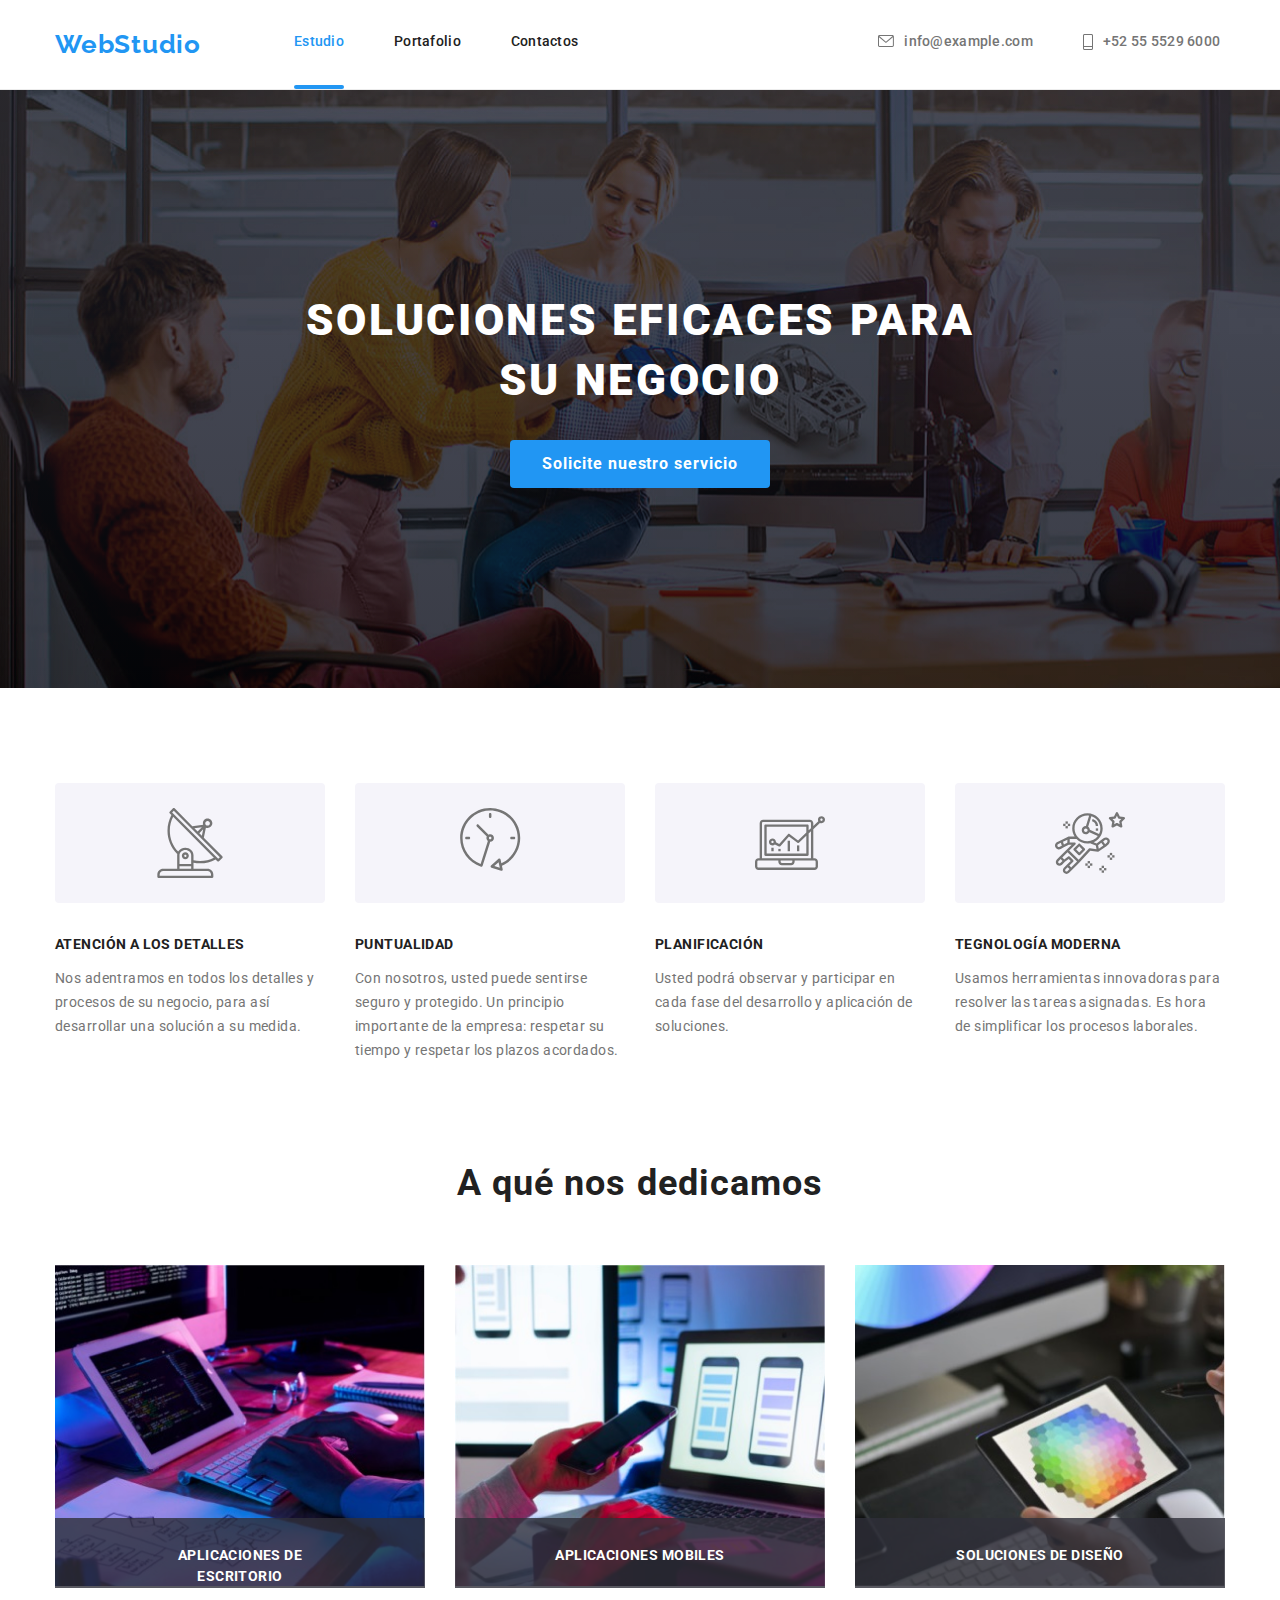
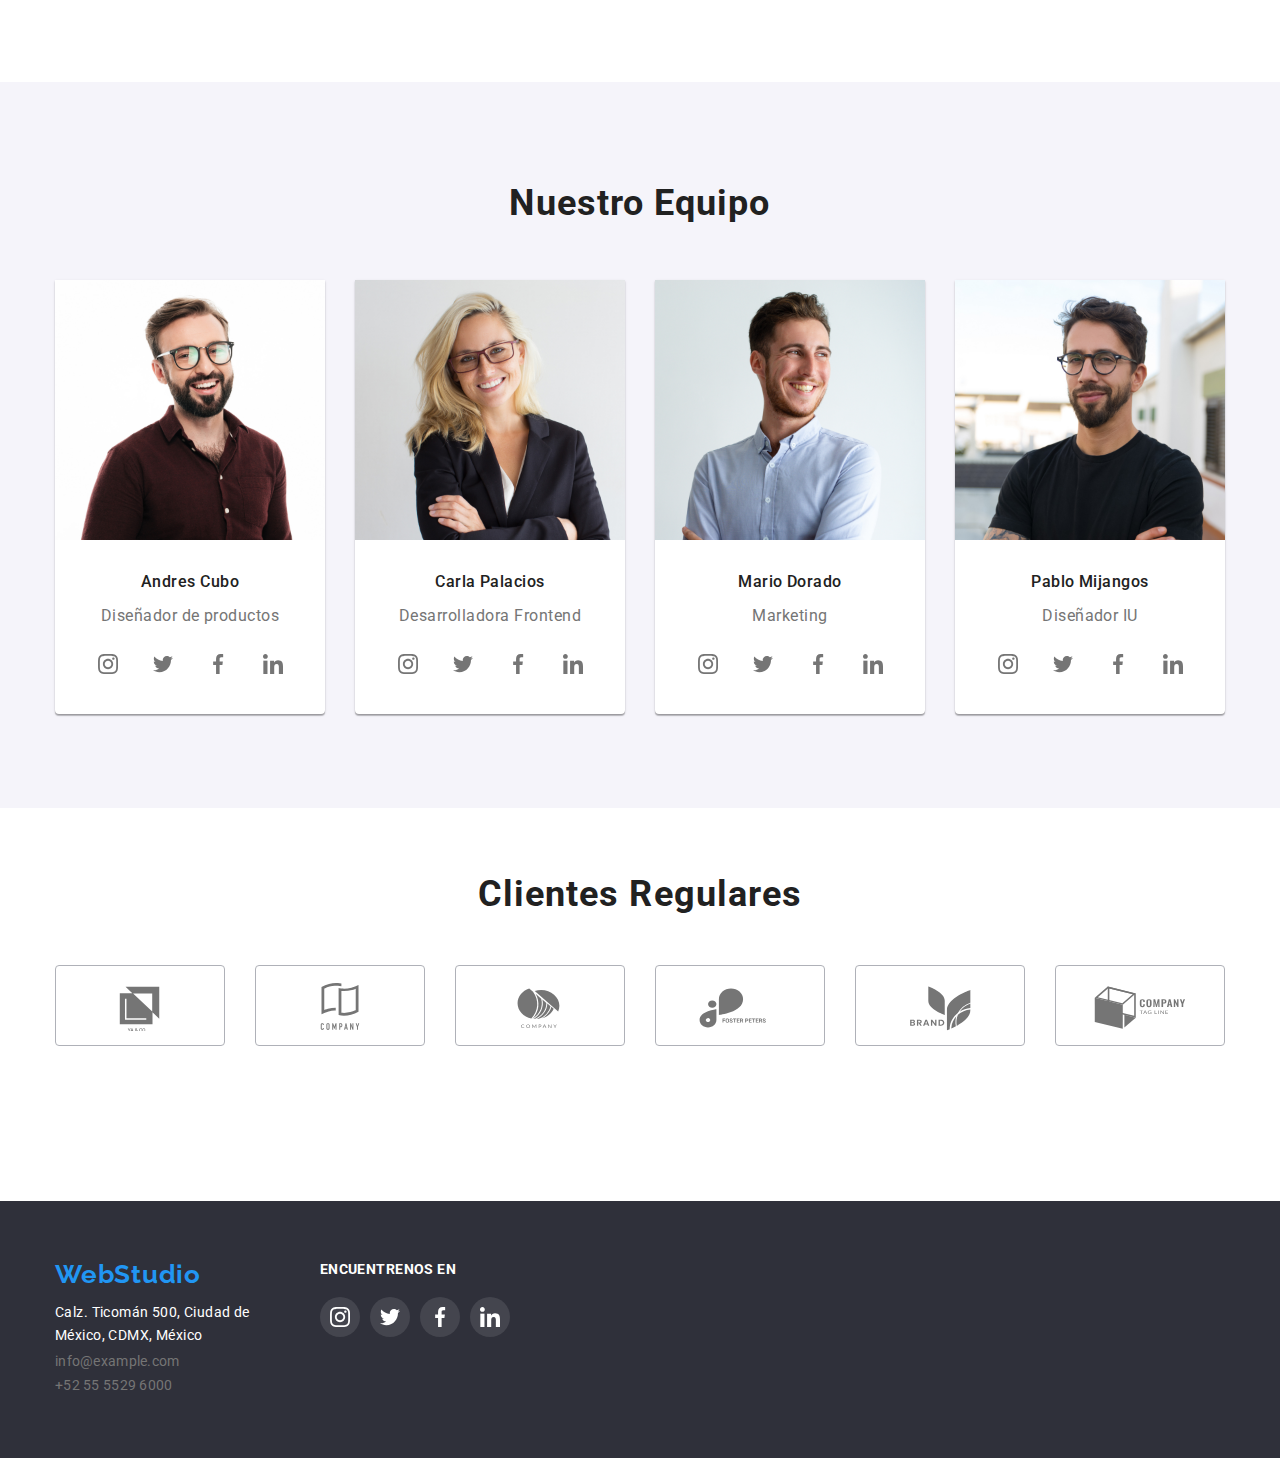
==== index.html @ b6c609a0 "Agregar Archivos del repositorio anterior" ====
<!DOCTYPE html>
<html lang="en">
  <head>
    <meta charset="UTF-8" />
    <meta http-equiv="X-UA-Compatible" content="IE=edge" />
    <meta name="viewport" content="width=device-width, initial-scale=1.0" />
    <title>Tarea de Casa</title>
    <link
      rel="stylesheet"
      href="https://cdnjs.cloudflare.com/ajax/libs/modern-normalize/1.0.0/modern-normalize.min.css"
    />
    <link rel="stylesheet" href="./css/styles.css" />
    <link rel="preconnect" href="https://fonts.googleapis.com" />
    <link rel="preconnect" href="https://fonts.gstatic.com" crossorigin />
    <link
      href="https://fonts.googleapis.com/css2?family=Raleway:wght@700&family=Roboto:wght@400;500;700;900&display=swap"
      rel="stylesheet"
    />
  </head>
  <body>
    <header class="container-header">
      <div class="container flex">
        <nav class="container-nav">
          <a class="header-webstudio" href="webStudio">WebStudio</a>
          <ul class="set-header">
            <li class="item-header">
              <a class="header-text estudio" href="./index.html"> Estudio</a>
            </li>
            <li class="item-header">
              <a class="header-text" href="./portafolio.html"> Portafolio</a>
            </li>
            <li class="item-header">
              <a class="header-text" href="Contactos"> Contactos</a>
            </li>
          </ul>
        </nav>
        <ul class="set-link-header">
          <li class="item-header">
            <svg class="icons-header">
              <use href="./images/symbol-defs.svg#icon-sobre"></use>
            </svg>
            <a class="a-header-text sobre" href="info@example.com">
              info@example.com
            </a>
          </li>
          <li class="item-header">
            <svg class="icons-header telefonio">
              <use href="./images/symbol-defs.svg#icon-telefonio"></use>
            </svg>
            <a class="a-header-text" href="+525555296000"> +52 55 5529 6000 </a>
          </li>
        </ul>
      </div>
    </header>
    <main>
      <section class="container-heroes">
        <div class="container">
          <h1 class="heroes-title">
            SOLUCIONES EFICACES PARA <br />
            SU NEGOCIO
          </h1>
          <button id="btn-open-modal" class="heroes-button" type="button">
            Solicite nuestro servicio
          </button>
          <dialog id="modal">
            <button id="btn-close-modal">
              <svg class="vector-btn-close-modal">
                <use href="./images/symbol-defs.svg#icon-vector"></use>
              </svg>
            </button>
          </dialog>
        </div>
      </section>
      <!--Grupo 1-->
      <section class="container-indicators">
        <div class="container">
          <ul class="card-set-indicators">
            <li class="item-indicators">
              <div class="box-indicators">
                <svg class="icons-indicators">
                  <use href="./images/symbol-defs.svg#icon-antena-1"></use>
                </svg>
              </div>
              <h3 class="indicators-title">ATENCIÓN A LOS DETALLES</h3>
              <p class="indicators-text">
                Nos adentramos en todos los detalles y<br />procesos de su
                negocio, para así <br />desarrollar una solución a su medida.
              </p>
            </li>
            <li class="item-indicators">
              <div class="box-indicators">
                <svg class="icons-indicators">
                  <use href="./images/symbol-defs.svg#icon-reloj-1"></use>
                </svg>
              </div>
              <h3 class="indicators-title">PUNTUALIDAD</h3>
              <p class="indicators-text">
                Con nosotros, usted puede sentirse <br />seguro y protegido. Un
                principio <br />importante de la empresa: respetar su
                <br />tiempo y respetar los plazos acordados.
              </p>
            </li>
            <li class="item-indicators">
              <div class="box-indicators">
                <svg class="icons-indicators">
                  <use href="./images/symbol-defs.svg#icon-diagrama-1"></use>
                </svg>
              </div>
              <h3 class="indicators-title">PLANIFICACIÓN</h3>
              <p class="indicators-text">
                Usted podrá observar y participar en <br />cada fase del
                desarrollo y aplicación de <br />soluciones.
              </p>
            </li>
            <li class="item-indicators">
              <div class="box-indicators">
                <svg class="icons-indicators">
                  <use href="./images/symbol-defs.svg#icon-astronauta-1"></use>
                </svg>
              </div>
              <h3 class="indicators-title">TEGNOLOGÍA MODERNA</h3>
              <p class="indicators-text">
                Usamos herramientas innovadoras para <br />resolver las tareas
                asignadas. Es hora <br />de simplificar los procesos laborales.
              </p>
            </li>
          </ul>
        </div>
      </section>
      <!--Grupo 3-->
      <section class="container-dedicate">
        <div class="container">
          <h2 class="dedicate-our-title">A qué nos dedicamos</h2>
          <ul class="set-images-dedicate">
            <!--imagen 1-->
            <li class="background">
              <img
                class="images-our-team"
                src="./images/computablet1.jpg"
                alt="Primer Miembro del Equipo"
                width="370px"
                height="294px"
              />
              <div class="box-dedicate-bottom">
                <p class="text-dedicate">APLICACIONES DE ESCRITORIO</p>
              </div>
            </li>
            <!--imagen 3-->
            <li class="background">
              <img
                class="images-our-team"
                src="./images/compucelular2.jpg"
                alt="Primer Miembro del Equipo"
                width="370px"
                height="294px"
              />
              <div class="box-dedicate-bottom">
                <p class="text-dedicate">APLICACIONES MOBILES</p>
              </div>
            </li>
            <!--imagen 4-->
            <li class="background">
              <img
                class="images-our-team"
                src="./images/tabletpaletacolores.jpg"
                alt="Primer Miembro del Equipo"
                width="370px"
                height="294px"
              />
              <div class="box-dedicate-bottom">
                <p class="text-dedicate">SOLUCIONES DE DISEÑO</p>
              </div>
            </li>
          </ul>
        </div>
      </section>
      <!--Grupo 2-->
      <section class="our-team">
        <div class="container">
          <h2 class="title-our-team">Nuestro Equipo</h2>
          <!--Tarjetas del equipo-->
          <ul class="set-images-team">
            <!--Tarjeta 1-->
            <li class="item-our-team">
              <img
                class="images-our-team"
                src="./images/andrescubos.jpg"
                alt="Primer Miembro del Equipo"
                width="270"
                height="260"
              />
              <h3 class="name-employee">Andres Cubo</h3>
              <p class="function-employee">Diseñador de productos</p>
              <div class="icons-our-team">
                <div class="hover-conjunt-team">
                  <a class="circle-our-team-icons">
                    <svg class="social-media">
                      <use href="./images/symbol-defs.svg#icon-instagram"></use>
                    </svg>
                  </a>
                </div>
                <div class="hover-conjunt-team">
                  <a class="circle-our-team-icons">
                    <svg class="social-media">
                      <use href="./images/symbol-defs.svg#icon-twitter"></use>
                    </svg>
                  </a>
                </div>
                <div class="hover-conjunt-team">
                  <a class="circle-our-team-icons">
                    <svg class="social-media">
                      <use href="./images/symbol-defs.svg#icon-facebook"></use>
                    </svg>
                  </a>
                </div>
                <div class="hover-conjunt-team">
                  <a class="circle-our-team-icons">
                    <svg class="social-media">
                      <use href="./images/symbol-defs.svg#icon-linkedin"></use>
                    </svg>
                  </a>
                </div>
              </div>
            </li>
            <!--Tarjeta 2-->
            <li class="item-our-team">
              <img
                class="images-our-team"
                src="./images/carlapalacios.jpg"
                alt="Segundo Miembro del Equipo"
                width="270"
                height="260"
              />
              <h3 class="name-employee">Carla Palacios</h3>
              <p class="function-employee">Desarrolladora Frontend</p>
              <div class="icons-our-team">
                <div class="hover-conjunt-team">
                  <a class="circle-our-team-icons">
                    <svg class="social-media">
                      <use href="./images/symbol-defs.svg#icon-instagram"></use>
                    </svg>
                  </a>
                </div>
                <div class="hover-conjunt-team">
                  <a class="circle-our-team-icons">
                    <svg class="social-media">
                      <use href="./images/symbol-defs.svg#icon-twitter"></use>
                    </svg>
                  </a>
                </div>
                <div class="hover-conjunt-team">
                  <a class="circle-our-team-icons">
                    <svg class="social-media">
                      <use href="./images/symbol-defs.svg#icon-facebook"></use>
                    </svg>
                  </a>
                </div>
                <div class="hover-conjunt-team">
                  <a class="circle-our-team-icons">
                    <svg class="social-media">
                      <use href="./images/symbol-defs.svg#icon-linkedin"></use>
                    </svg>
                  </a>
                </div>
              </div>
            </li>
            <!--Tarjeta 3-->
            <li class="item-our-team">
              <img
                class="images-our-team"
                src="./images/mariodorado.jpg"
                alt="Tercer Miembro del Equipo"
                width="270"
                height="260"
              />
              <h3 class="name-employee">Mario Dorado</h3>
              <p class="function-employee">Marketing</p>
              <div class="icons-our-team">
                <div class="hover-conjunt-team">
                  <a class="circle-our-team-icons">
                    <svg class="social-media">
                      <use href="./images/symbol-defs.svg#icon-instagram"></use>
                    </svg>
                  </a>
                </div>
                <div class="hover-conjunt-team">
                  <a class="circle-our-team-icons">
                    <svg class="social-media">
                      <use href="./images/symbol-defs.svg#icon-twitter"></use>
                    </svg>
                  </a>
                </div>
                <div class="hover-conjunt-team">
                  <a class="circle-our-team-icons">
                    <svg class="social-media">
                      <use href="./images/symbol-defs.svg#icon-facebook"></use>
                    </svg>
                  </a>
                </div>
                <div class="hover-conjunt-team">
                  <a class="circle-our-team-icons">
                    <svg class="social-media">
                      <use href="./images/symbol-defs.svg#icon-linkedin"></use>
                    </svg>
                  </a>
                </div>
              </div>
            </li>
            <!--Tarjeta 4-->
            <li class="item-our-team">
              <img
                class="images-our-team"
                src="./images/pablomijangos.jpg"
                alt="cuarto Miembro del Equipo"
                width="270"
                height="260"
              />
              <h3 class="name-employee">Pablo Mijangos</h3>
              <p class="function-employee">Diseñador IU</p>
              <div class="icons-our-team">
                <div class="hover-conjunt-team">
                  <a class="circle-our-team-icons">
                    <svg class="social-media">
                      <use href="./images/symbol-defs.svg#icon-instagram"></use>
                    </svg>
                  </a>
                </div>
                <div class="hover-conjunt-team">
                  <a class="circle-our-team-icons">
                    <svg class="social-media">
                      <use href="./images/symbol-defs.svg#icon-twitter"></use>
                    </svg>
                  </a>
                </div>
                <div class="hover-conjunt-team">
                  <a class="circle-our-team-icons">
                    <svg class="social-media">
                      <use href="./images/symbol-defs.svg#icon-facebook"></use>
                    </svg>
                  </a>
                </div>
                <div class="hover-conjunt-team">
                  <a class="circle-our-team-icons">
                    <svg class="social-media">
                      <use href="./images/symbol-defs.svg#icon-linkedin"></use>
                    </svg>
                  </a>
                </div>
              </div>
            </li>
          </ul>
        </div>
      </section>
      <section class="container-regular-customers">
        <div class="container">
          <h2 class="title-regular-customers">Clientes Regulares</h2>
          <ul class="set-regular-customer">
            <li>
              <a class="box-regular-customer">
                <svg class="logos-regular-customer">
                  <use href="./images/symbol-defs.svg#icon-logo-1"></use>
                </svg>
              </a>
            </li>
            <li>
              <a class="box-regular-customer">
                <svg class="logos-regular-customer">
                  <use href="./images/symbol-defs.svg#icon-logo-2"></use>
                </svg>
              </a>
            </li>
            <li>
              <a class="box-regular-customer">
                <svg class="logos-regular-customer">
                  <use href="./images/symbol-defs.svg#icon-logo-3"></use>
                </svg>
              </a>
            </li>
            <li>
              <a class="box-regular-customer">
                <svg class="logos-regular-customer">
                  <use href="./images/symbol-defs.svg#icon-logo-4"></use>
                </svg>
              </a>
            </li>
            <li>
              <a class="box-regular-customer">
                <svg class="logos-regular-customer">
                  <use
                    class="icons"
                    href="./images/symbol-defs.svg#icon-logo-5"
                  ></use>
                </svg>
              </a>
            </li>
            <li>
              <a class="box-regular-customer">
                <svg class="logos-regular-customer">
                  <use
                    class="icons"
                    href="./images/symbol-defs.svg#icon-logo-6"
                  ></use>
                </svg>
              </a>
            </li>
          </ul>
        </div>
      </section>
    </main>
    <!--Base-->
    <footer class="container-footer">
      <div class="container flex">
        <div class="block">
          <a class="header-webstudio-footer" href="webStudio">WebStudio</a>
          <address class="address-footer">
            <p class="p-footer">
              Calz. Ticomán 500, Ciudad de <br />México, CDMX, México
            </p>
            <ul class="set-addrees-footer">
              <li class="item-a-footer">
                <a class="a-footer" href="info@example.com">
                  info@example.com</a
                >
              </li>
              <li class="item-a-footer">
                <a class="a-footer" href="+525555296000"> +52 55 5529 6000 </a>
              </li>
            </ul>
          </address>
        </div>
        <div class="container-footer-icons">
          <p class="title-meet">ENCUENTRENOS EN</p>
          <ul class="set-footer-icons">
            <li>
              <div class="circle-footer-icons">
                <svg class="social-media-footer">
                  <use href="./images/symbol-defs.svg#icon-instagram"></use>
                </svg>
              </div>
            </li>
            <li>
              <div class="circle-footer-icons">
                <svg class="social-media-footer">
                  <use href="./images/symbol-defs.svg#icon-twitter"></use>
                </svg>
              </div>
            </li>
            <li>
              <div class="circle-footer-icons">
                <svg class="social-media-footer">
                  <use href="./images/symbol-defs.svg#icon-facebook"></use>
                </svg>
              </div>
            </li>
            <li>
              <div class="circle-footer-icons">
                <svg class="social-media-footer">
                  <use href="./images/symbol-defs.svg#icon-linkedin"></use>
                </svg>
              </div>
            </li>
          </ul>
        </div>
      </div>
    </footer>
    <script src="./js/modal.js"></script>
  </body>
</html>
---- css/styles.css ----
html {
  box-sizing: border-box;
}

:root {
  --color-text: #212121;
  --background-color-heroes: #2f303a;
  --border-buttom-header-color: #ececec;
  --background-color-header: #ffffff;
  --background-color-team: #f5f4fa;
  --color-pseudoclase: #2196f3;
  --color-link: #757575;
  --item-products-border: #eeeeee;
  --background-color-icons-footer: rgba(255, 255, 255, 0.1);
  --color-icons: rgba(117, 117, 117, 1);
  --background-color-heroes-degrade: rgba(47, 48, 58, 0.4);
  --background-color-box-products-hover: gba(33, 150, 243, 0.9);
}

*,
*::after,
*::before {
  box-sizing: inherit;
}
/* Estilos para poner a cero la sangría superior de los elementos */
h1,
h2,
h3,
h4,
h5,
h6,
p {
  margin-top: 0;
  margin-bottom: 0;
}
/* Clase para restablecer las propiedades básicas de las listas (ul) */
ul {
  list-style: none;
  padding-left: 0;
  text-decoration: none;
  margin: 0;
}
/* Clase para restablecer las propiedades básicas de los enlaces */
a {
  text-decoration: none;
  color: inherit;
}
/* Propiedades para la correcta visualización de las imágenes */
img {
  display: block;
  max-width: 100%;
  height: auto;
}
/* Propiedad para anular la cursiva en address */

address {
  font-style: normal;
}

body {
  font-size: 14px;
  font-family: 'Roboto', sans-serif;
  letter-spacing: 0.03em;
  color: var(--color-text);
}

/* header */

.container {
  width: 1200px;
  padding-left: 15px;
  padding-right: 15px;
  margin-left: auto;
  margin-right: auto;
}

.flex {
  display: flex;
}

.container-header {
  display: flex;
  background-color: var(--background-color-header);
  border-bottom: 1px solid var(--border-buttom-header-color);
}

.container-nav {
  display: flex;
}

.header-webstudio {
  color: var(--color-pseudoclase);
  font-family: 'Raleway', sans-serif;
  font-size: 26px;
  font-weight: 700;
  line-height: 1.1em;
  letter-spacing: 0.03em;
  text-align: right;
  text-decoration: none;
  padding: 30px 0px;
  margin-right: 93px;
}

.set-header {
  display: flex;
  padding: 30px 0px;
  margin-right: 300px;
}

.header-text {
  font-size: 14px;
  font-weight: 500;
  line-height: 1.7em;
  letter-spacing: 0.02em;
  text-decoration: none;
}

.header-text:hover,
.header-text:focus {
  color: var(--color-pseudoclase);
}

.set-link-header {
  display: flex;
  padding: 30px 0px;
}

.item-header {
  display: flex;
}

.item-header:not(:last-child) {
  margin-right: 50px;
}

.estudio {
  color: var(--color-pseudoclase);
  position: relative;
}

.estudio::after {
  content: '';
  position: absolute;
  left: 0px;
  top: calc(100% + 26px);
  width: 100%;
  height: 4px;
  background: #2196f3;
  border-radius: 2px;
}

.portafolio {
  color: var(--color-pseudoclase);
  position: relative;
}

.portafolio::after {
  content: '';
  position: absolute;
  left: 0px;
  top: calc(100% + 26px);
  width: 100%;
  height: 4px;
  background: #2196f3;
  border-radius: 2px;
}

.a-header-text {
  color: var(--color-link);
  font-weight: 500;
  font-size: 14px;
  line-height: 1.7em;
  letter-spacing: 0.02em;
  text-decoration: none;
  text-align: right;
}

.icons-header {
  height: 12px;
  width: 16px;
  fill: var(--color-icons);
  cursor: pointer;
  margin-right: 10px;
  margin-top: 5px;
}

.telefonio {
  height: 16px;
  width: 10px;
  margin-top: 4px;
}

.item-header:hover .a-header-text {
  color: var(--color-pseudoclase);
}

.item-header:hover .icons-header {
  fill: var(--color-pseudoclase);
}

/* Main Section Heroes */
.container-heroes {
  background-image: linear-gradient(rgba(35, 39, 50, 0.6), rgba(5, 7, 12, 0.6)),
    url(../images/Imagen.jpg);
  padding-top: 200px;
  padding-bottom: 200px;
}

#modal {
  position: relative;
  width: 528px;
  height: 581px;
  background-color: #ffffff;
  border: none;
  border-radius: 4px;
}

.vector-btn-close-modal {
  padding: 9px;
  width: 35px;
  height: 35px;
  border-radius: 50%;
  border: 1px solid rgba(0, 0, 0, 0.1);
}

#btn-close-modal {
  background-color: #ffffff;
  position: absolute;
  right: 8px;
  top: 8px;
  border: none;
  cursor: pointer;
}

.heroes-title {
  color: white;

  font-style: normal;
  font-weight: 900;
  font-size: 44px;
  line-height: 60px;

  text-align: center;
  letter-spacing: 0.06em;
  text-transform: uppercase;
}

.heroes-button {
  margin: auto;
  gap: 10px;
  padding: 10px 32px;
  font-style: normal;
  font-weight: 700;
  font-size: 16px;
  line-height: 1.8;
  display: flex;
  letter-spacing: 0.06em;
  cursor: pointer;
  border: none;
  border-radius: 4px;
  margin-top: 30px;
  background-color: var(--color-pseudoclase);
  color: var(--background-color-header);
}

/* Main Section indicators */

.container-indicators {
  padding-top: 95px;
  padding-bottom: 94px;
}

.item-indicadors {
  flex-basis: calc((100%-90px) / 4);
}

.box-indicators {
  width: 270px;
  height: 120px;
  background: #f5f4fa;
  border-radius: 4px;
  margin-bottom: 30px;
  display: inline-flex;
}

.icons-indicators {
  padding: 25px 100px;
  fill: var(--color-icons);
  cursor: pointer;
}

.icons-indicators:hover {
  fill: #2196f3;
}

.card-set-indicators {
  display: flex;
  gap: 30px;
}

.indicators-title {
  color: var(--color-text);
  font-size: 14px;
  font-weight: 700;
  line-height: 1.7;
  letter-spacing: 0.03em;
  text-align: left;
  margin-bottom: 10px;
}

.indicators-text {
  color: var(--color-link);
  font-size: 14px;
  font-weight: 400;
  line-height: 1.7;
  letter-spacing: 0.03em;
  text-align: left;
}

/* Main Section dedicate */

.container-dedicate {
  margin: auto;
  mix-blend-mode: normal;
}

.dedicate-our-title {
  font-size: 36px;
  font-weight: 700;
  line-height: 1.5;
  letter-spacing: 0.03em;
  text-align: center;
  margin-bottom: 55.05px;
}

.set-images-dedicate {
  display: flex;
  margin: auto;
  justify-content: center;
  gap: 30px;
}

.background {
  width: 373px;
  height: 323px;
  position: relative;
}

.box-dedicate-bottom {
  width: 370px;
  height: 70px;
  background: rgba(47, 48, 58, 0.8);
  position: absolute;
  bottom: 0;
}

.text-dedicate {
  font-weight: 700;
  font-size: 14px;
  line-height: 1.5;
  text-align: center;
  letter-spacing: 0.03em;
  text-transform: uppercase;
  color: var(--background-color-header);
  padding: 27px 79px;
}

/* Main Section team */

.our-team {
  margin-top: 94px;
  background-color: var(--background-color-team);
}

.title-our-team {
  font-size: 36px;
  font-weight: 700;
  line-height: 1.5;
  letter-spacing: 0.03em;
  text-align: center;
  margin: auto;
  padding-top: 94px;
}

.set-images-team {
  display: flex;
  margin-top: 50px;
  padding-bottom: 94px;
  gap: 30px;
}

.item-our-team {
  box-shadow: 0px 1px 3px rgba(0, 0, 0, 0.12), 0px 1px 1px rgba(0, 0, 0, 0.14),
    0px 2px 1px rgba(0, 0, 0, 0.2);
  border-radius: 0px 0px 4px 4px;
  background-color: white;
}

.name-employee {
  color: var(--color-text);
  font-size: 16px;
  font-weight: 500;
  line-height: 1.5;
  letter-spacing: 0.03em;
  text-align: center;
  padding-top: 30px;
}

.function-employee {
  color: var(--color-link);
  font-size: 16px;
  font-weight: 400;
  line-height: 1.5;
  letter-spacing: 0.03em;
  text-align: center;
  margin-top: 10px;
}

.icons-our-team {
  display: flex;
  padding-top: 16px;
  padding-bottom: 30px;
  align-items: center;
  justify-content: center;
  gap: 15px;
}

.hover-conjunt-team:hover .circle-our-team-icons {
  background-color: var(--color-pseudoclase);
}
.hover-conjunt-team:hover .social-media {
  fill: var(--background-color-header);
}

.circle-our-team-icons {
  height: 40px;
  width: 40px;
  border-radius: 50%;
  display: flex;
  align-items: center;
  justify-content: center;
  cursor: pointer;
}

.circle-our-team-icons:hover {
  background-color: var(--color-pseudoclase);
}

.social-media {
  height: 20px;
  width: 20px;
  fill: var(--color-icons);
  cursor: pointer;
}

.social-media:hover {
  fill: var(--background-color-header);
}

.container-regular-customers {
  padding-bottom: 151px;
}

.title-regular-customers {
  font-size: 36px;
  font-weight: 700;
  line-height: 1.5;
  letter-spacing: 0.03em;
  text-align: center;
  padding-top: 59px;
  margin-bottom: 44px;
}

.set-regular-customer {
  gap: 30px;
  display: flex;
}

.logos-regular-customer {
  box-sizing: border-box;
  border: 1px solid #afb1b8;
  border-radius: 4px;
  width: 170px;
  height: 81px;
  padding: 14px 32px;
  fill: var(--color-icons);
  cursor: pointer;
}

.box-regular-customer:hover .logos-regular-customer {
  fill: var(--color-pseudoclase);
  border-color: var(--color-pseudoclase);
}

/* page Briefcase*/

/* Desde este punto se maneja la pagina de portafolio */

/* main section FilterBriefcase */

.container-briefcase {
  background-color: white;
  margin: auto;
}

.set-filter-briefcase {
  display: flex;
  padding-top: 106px;
  align-items: center;
  justify-content: center;
}

.item-filter-briefcase {
  margin-right: 8px;
}

.filter-briefcase {
  border-radius: 4px;
  font-size: 16px;
  font-weight: 500;
  line-height: 1.5;
  letter-spacing: 0.03em;
  text-align: center;
  border: none;
  cursor: pointer;
  padding: 6px 24px;
}

.filter-briefcase:hover,
.filter-briefcase:focus {
  box-shadow: 0px 2px 2px 0px rgba(0, 0, 0, 0.12);

  box-shadow: 0px 1px 2px 0px rgba(0, 0, 0, 0.08);

  box-shadow: 0px 3px 1px 0px rgba(0, 0, 0, 0.1);
}

.todo {
  background: var(--color-pseudoclase);
  color: white;
  text-align: center;
}

.filter-briefcase:hover,
.filter-briefcase:focus {
  background: var(--color-pseudoclase);
  color: white;
}

/* main section products */

.set-products {
  display: flex;
  flex-wrap: wrap;
  margin-top: 50px;
  padding-bottom: 82px;
  gap: 26px;
}

.item-products {
  background-color: var(--background-color-header);
  border-radius: 4px;
  border: 1px solid var(--item-products-border);
  background-repeat: no-repeat;
}

.item-products:hover {
  background: #ffffff;
  background-repeat: no-repeat;
  border: 1px solid #eeeeee;
  box-shadow: 0px 1px 1px rgba(0, 0, 0, 0.12), 0px 4px 4px rgba(0, 0, 0, 0.06),
    1px 4px 6px rgba(0, 0, 0, 0.16);
  transition-duration: 250ms;
}

.box-container-products-hover {
  position: relative;
  width: 370px;
  height: 294px;
  margin-left: auto;
  margin-right: auto;
  overflow: hidden;
}

.item-products:nth-child(1) {
  background-image: url(../images/computerthree.jpg);
}

.item-products:nth-child(2) {
  background-image: url(../images/basketball.jpg);
}

.item-products:nth-child(3) {
  background-image: url(../images/theseafood.jpg);
}

.item-products:nth-child(4) {
  background-image: url(../images/headphones.jpg);
}

.item-products:nth-child(5) {
  background-image: url(../images/thebox.jpg);
}

.item-products:nth-child(6) {
  background-image: url(../images/computer.jpg);
}

.item-products:nth-child(7) {
  background-image: url(../images/magazine.jpg);
}

.item-products:nth-child(8) {
  background-image: url(../images/label.jpg);
}

.item-products:nth-child(9) {
  background-image: url(../images/computertwo.jpg);
}

.item-products:hover .overlay-products-hover {
  top: 0px;
}

.overlay-products-hover {
  position: absolute;
  top: 300px;
  transition: 250ms;
  transition-timing-function: cubic-bezier(0.4, 0, 0.2, 1);
  color: white;
  background: rgb(33, 150, 243);
  background: linear-gradient(
    90deg,
    rgba(33, 150, 243, 0.9) 0%,
    rgba(33, 150, 243, 0.9) 100%
  );
}

.box-container-information-products {
  background-color: white;
}

.text-hover-card {
  font-weight: 400;
  font-size: 18px;
  line-height: 28px;
  letter-spacing: 0.03em;
  padding: 63px 24px;
}

.title-information {
  cursor: pointer;
  font-size: 18px;
  font-weight: 700;
  line-height: 1.2;
  letter-spacing: 0.06em;
  text-align: left;
  padding-top: 20px;
  padding-left: 24px;
  padding-right: 20px;
}

.contens-information {
  cursor: pointer;
  color: #757575;
  font-size: 16px;
  line-height: 1.5;
  letter-spacing: 0.03em;
  text-align: left;
  padding-left: 24px;
  padding-right: 24px;
  padding-bottom: 20px;
  margin-top: 4px;
}

/* Footer */

footer {
  color: white;
  background-color: var(--background-color-heroes);
}

.container-footer {
  padding-top: 60px;
  padding-bottom: 60px;
}

.header-webstudio-footer {
  color: var(--color-pseudoclase);
  font-family: 'Raleway', sans-serif;
  font-size: 26px;
  font-weight: 700;
  line-height: 1;
  letter-spacing: 0.03em;
  text-decoration: none;
  cursor: pointer;

  margin-top: 60px;
}

.p-footer {
  font-size: 14px;
  font-weight: 400;
  line-height: 1.7;
  letter-spacing: 0.03em;
  margin-bottom: 2px;
  margin-top: 14px;
}

.set-addrees-footer {
  display: inline-block;
  margin: auto;
}

.item-a-footer {
  margin: auto;
}

.a-footer:hover,
.a-footer:focus {
  color: var(--color-pseudoclase);
}

.a-footer:active {
  color: var(--color-pseudoclase);
}

.a-footer {
  color: var(--color-link);
  font-weight: 400;
  font-size: 14px;
  line-height: 1.7;
  letter-spacing: 0.02em;
  margin-bottom: 47px;
  padding-bottom: 9px;
}

.container-footer-icons {
  display: flex;
  background-color: var(background-color-icons-footer);
  display: block;
  margin-left: 70px;
}

.title-meet {
  font-weight: 700;
  font-size: 14px;
  line-height: 16px;
  letter-spacing: 0.03em;
  text-transform: uppercase;
  margin-bottom: 20px;
}

.set-footer-icons {
  display: flex;
  gap: 10px;
}

.circle-footer-icons {
  height: 40px;
  width: 40px;
  background-color: var(--background-color-icons-footer);
  border-radius: 50%;
  display: flex;
  align-items: center;
  justify-content: center;
  cursor: pointer;
}

.circle-footer-icons:hover {
  background-color: var(--color-pseudoclase);
}

.social-media-footer {
  height: 20px;
  width: 20px;
  fill: var(--background-color-header);
}
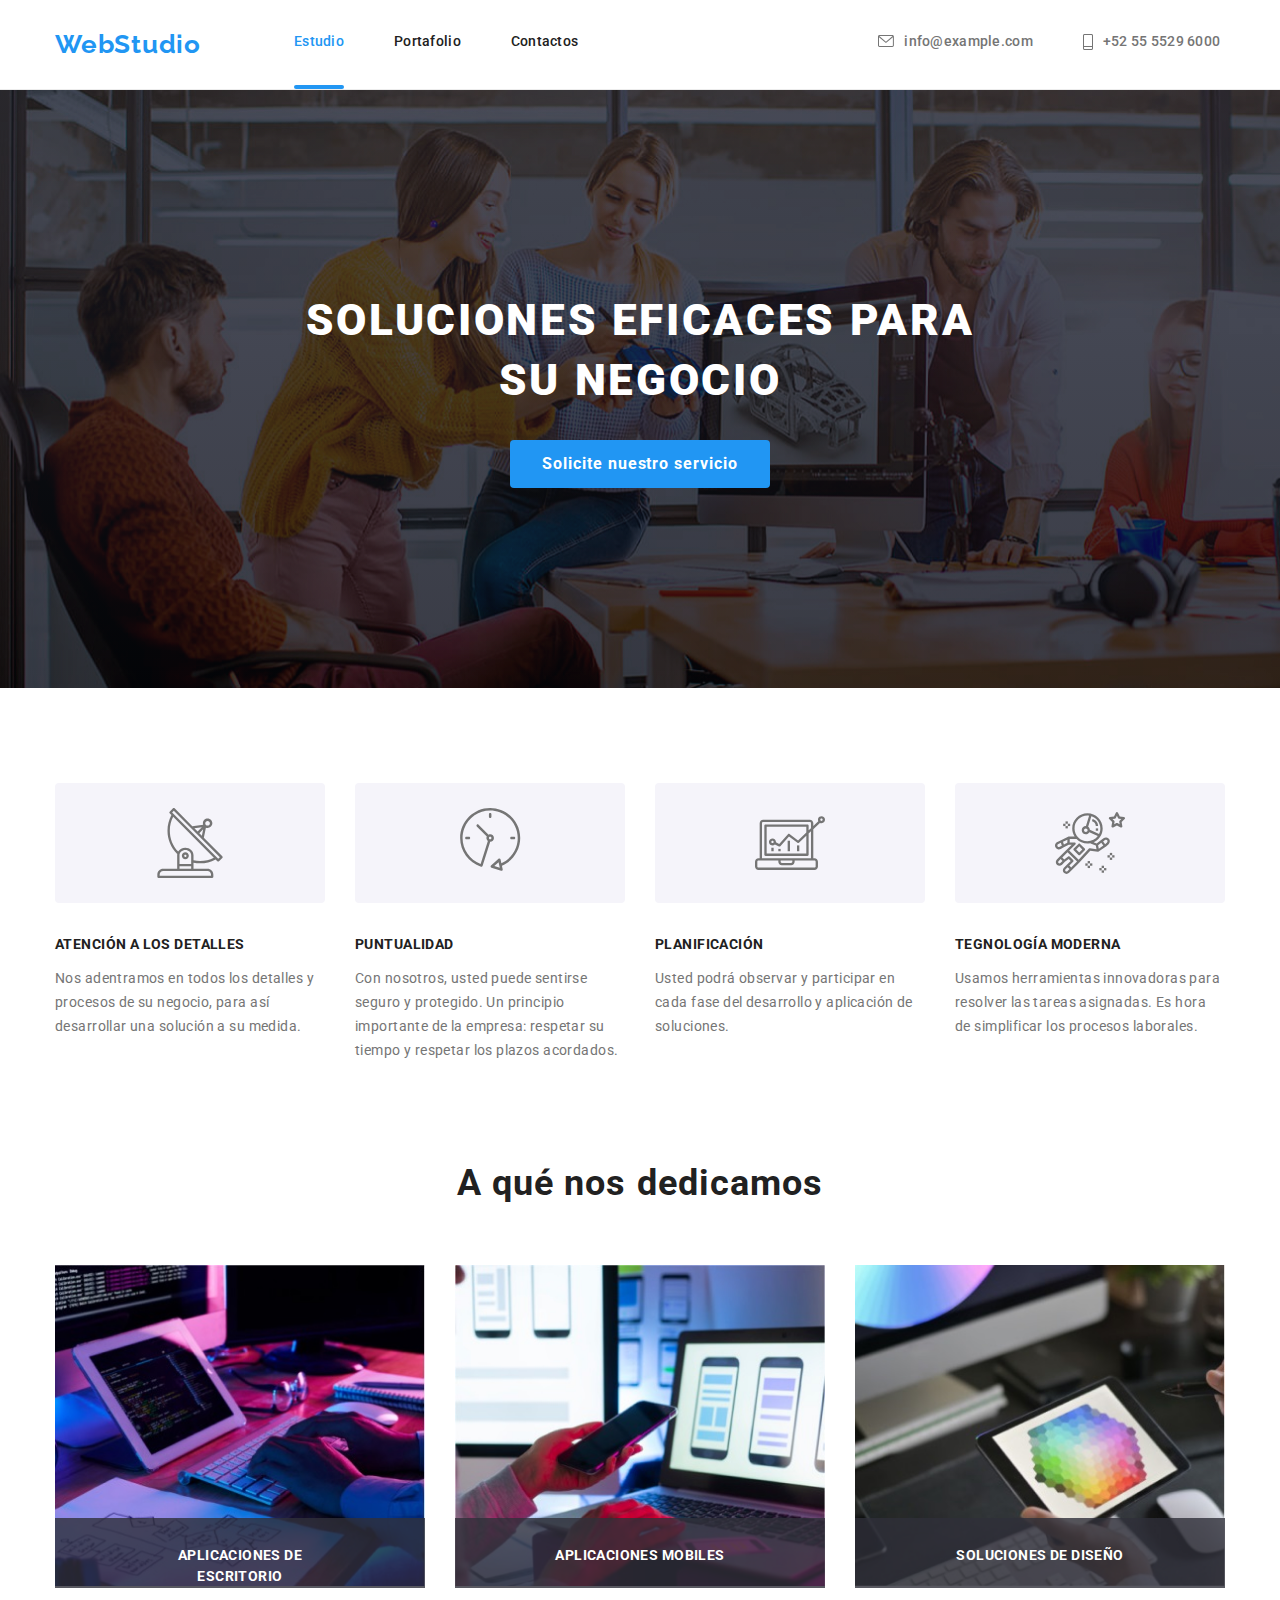
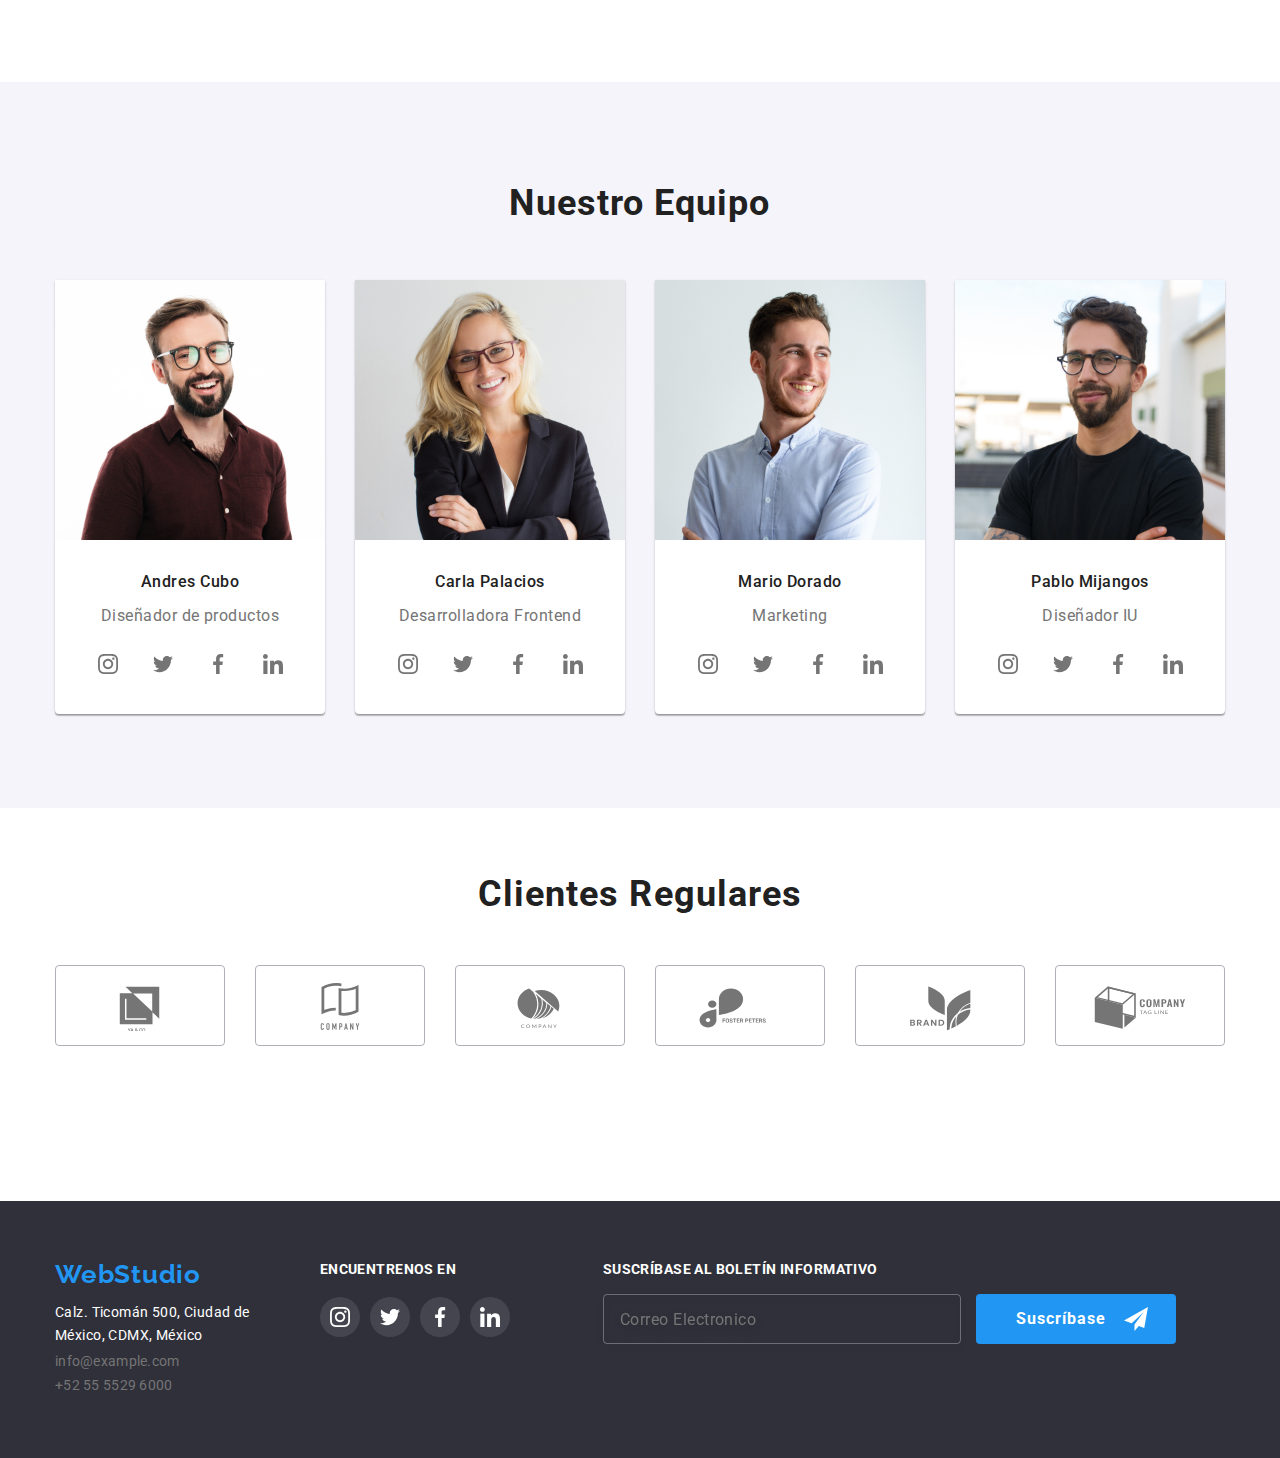
==== commit 7635c22c: "Cambios pertinentes 03" ====
--- a/index.html
+++ b/index.html
@@ -63,11 +63,82 @@
             Solicite nuestro servicio
           </button>
           <dialog id="modal">
-            <button id="btn-close-modal">
+            <button id="btn-close-modal" type="submit">
               <svg class="vector-btn-close-modal">
                 <use href="./images/symbol-defs.svg#icon-vector"></use>
               </svg>
             </button>
+            <h3 class="title-modal">
+              Deje sus datos, nos contactaremos con usted
+            </h3>
+            <form class="form-modal">
+              <label for="name" class="subtitle-modal">
+                Nombre
+                <div class="set-container-form">
+                  <div class="item-box-icons-form">
+                    <svg class="vector-form personas">
+                      <use href="./images/symbol-defs.svg#icon-persona"></use>
+                    </svg>
+                  </div>
+                  <input type="text" name="telefonio" class="input-form" />
+                </div>
+              </label>
+              <label for="telefono" class="subtitle-modal"
+                >Telefono
+                <div class="set-container-form">
+                  <div class="item-box-icons-form">
+                    <svg class="vector-form telefonoantiguo">
+                      <use
+                        href="./images/symbol-defs.svg#icon-telefonoantiguo"
+                      ></use>
+                    </svg>
+                  </div>
+                  <input type="tel" name="tel" class="input-form" />
+                </div>
+              </label>
+              <label for="email" class="subtitle-modal">
+                E-mail
+                <div class="set-container-form">
+                  <div class="item-box-icons-form">
+                    <svg class="vector-form chulo">
+                      <use
+                        href="./images/symbol-defs.svg#icon-emailmodal"
+                      ></use>
+                    </svg>
+                  </div>
+                  <input type="email" name="email" class="input-form" />
+                </div>
+              </label>
+              <label for="comentario" class="subtitle-modal"
+                >Comentarios
+                <div class="box-textarea-form">
+                  <textarea
+                    class="textarea-form-modal"
+                    name="Comentario"
+                    rows="5"
+                    placeholder="Introduzca el texto"
+                  ></textarea>
+                </div>
+              </label>
+              <label for="conditions">
+                <div class="box-conditions-form">
+                  <input
+                    type="checkbox"
+                    name="conditions"
+                    class="input-checkbox-form"
+                  />
+                  <p class="text-condition-modal">
+                    Estoy de acuerdo con el boletín informativo y acepto los
+                    Términos y Condiciones
+                  </p>
+                </div>
+              </label>
+              <label>
+                <div class="box-btn-send-modal">
+                  <input class="btn-send-modal" type="submit" value="Enviar" />
+                </div>
+              </label>
+            </form>
           </dialog>
         </div>
       </section>
@@ -461,6 +532,35 @@
             </li>
           </ul>
         </div>
+        <div class="container-suscribe-footer">
+          <p class="title-modal-footer">SUSCRÍBASE AL BOLETÍN INFORMATIVO</p>
+          <form class="form-footer">
+            <label>
+              <textarea
+                class="textarea-form-footer"
+                name="Comentario"
+                rows="5"
+                placeholder="Correo Electronico"
+              ></textarea>
+            </label>
+            <div class="container-btn-footer">
+              <label>
+                <div class="set-btn-footer">
+                  <button class="btn-send-footer" type="submit">
+                    <p class="text-btn-send-footer">Suscríbase</p>
+                  </button>
+                  <div class="item-btn-footer">
+                    <svg class="icon-send-btn-footer">
+                      <use
+                        href="./images/symbol-defs.svg#icon-enviarcono"
+                      ></use>
+                    </svg>
+                  </div>
+                </div>
+              </label>
+            </div>
+          </form>
+        </div>
       </div>
     </footer>
     <script src="./js/modal.js"></script>
--- a/css/styles.css
+++ b/css/styles.css
@@ -206,32 +206,6 @@
   padding-bottom: 200px;
 }
 
-#modal {
-  position: relative;
-  width: 528px;
-  height: 581px;
-  background-color: #ffffff;
-  border: none;
-  border-radius: 4px;
-}
-
-.vector-btn-close-modal {
-  padding: 9px;
-  width: 35px;
-  height: 35px;
-  border-radius: 50%;
-  border: 1px solid rgba(0, 0, 0, 0.1);
-}
-
-#btn-close-modal {
-  background-color: #ffffff;
-  position: absolute;
-  right: 8px;
-  top: 8px;
-  border: none;
-  cursor: pointer;
-}
-
 .heroes-title {
   color: white;
 
@@ -776,3 +750,258 @@
   width: 20px;
   fill: var(--background-color-header);
 }
+
+.container-suscribe-footer {
+  margin-left: 93px;
+}
+
+.form-footer {
+  display: flex;
+}
+
+.title-modal-footer {
+  font-size: 14px;
+  font-weight: 700;
+  line-height: 16px;
+  letter-spacing: 0.03em;
+  text-align: left;
+  color: white;
+  margin-bottom: 17px;
+}
+
+.textarea-form-footer {
+  resize: none;
+  padding: 15px 101px 15px 16px;
+  width: 358px;
+  height: 50px;
+  border: 1px solid rgba(255, 255, 255, 0.3);
+  filter: drop-shadow(0px 4px 4px rgba(0, 0, 0, 0.15));
+  border-radius: 4px;
+  background: none;
+  font-family: Roboto;
+  font-size: 16px;
+  font-weight: 400;
+  line-height: 1.25;
+  letter-spacing: 0.03em;
+  text-align: left;
+  overflow-y: hidden;
+  color: var(--background-color-header);
+}
+
+.container-btn-footer {
+  display: flex;
+  margin-left: 15px;
+}
+
+.set-btn-footer {
+  position: relative;
+}
+
+.item-btn-footer {
+  position: absolute;
+  right: 28px;
+  top: 13px;
+}
+
+.icon-send-btn-footer {
+  height: 24.000051498413086px;
+  width: 23.999996185302734px;
+  fill: var(--background-color-header);
+}
+
+.btn-send-footer {
+  font-size: 16px;
+  font-weight: 700;
+  line-height: 30px;
+  letter-spacing: 0.06em;
+  text-align: center;
+  width: 200px;
+  height: 50px;
+  border: none;
+  color: var(--background-color-header);
+  background: var(--color-pseudoclase);
+  border-radius: 4px;
+  cursor: pointer;
+}
+
+.text-btn-send-footer {
+  position: relative;
+  right: 15px;
+  color: var(--background-color-header);
+}
+
+/* Modal-section-heroes */
+
+.form-modal {
+  display: flex;
+  flex-direction: column;
+  row-gap: 10px;
+}
+
+.title-modal {
+  font-weight: 700;
+  font-size: 20px;
+  line-height: 1.4;
+  text-align: center;
+  letter-spacing: 0.03em;
+  color: var(--color-text);
+  margin-bottom: 20px;
+  height: 23px;
+  width: 448px;
+  margin-top: 3px;
+}
+
+.subtitle-modal {
+  font-weight: 400;
+  font-size: 12px;
+  line-height: 0.8;
+  letter-spacing: 0.01em;
+  color: #757575;
+}
+
+.vector-form {
+  margin: 14px 15px;
+}
+
+.personas {
+  height: 12px;
+  width: 12px;
+}
+
+.telefonoantiguo {
+  height: 13px;
+  width: 13px;
+}
+
+.chulo {
+  height: 12px;
+  width: 15px;
+}
+
+.input-form {
+  width: 448px;
+  height: 40px;
+  border: 1px solid rgba(33, 33, 33, 0.2);
+  border-radius: 4px;
+  padding: 12px 42px;
+}
+
+.set-container-form:hover,
+.vector-form:hover {
+  fill: var(--color-pseudoclase);
+}
+
+.set-container-form:hover,
+.input-form:hover {
+  border-color: var(--color-pseudoclase);
+}
+
+.set-container-form {
+  position: relative;
+  margin-top: 4px;
+}
+
+.item-box-icons-form {
+  position: absolute;
+}
+
+.box-textarea-form {
+  margin-top: 4px;
+  flex-direction: column;
+}
+
+.textarea-form-modal {
+  resize: none;
+  padding: 12px 16px;
+  height: 120px;
+  width: 448px;
+  border-radius: 4px;
+  border: 1px solid rgba(33, 33, 33, 0.2);
+}
+
+.textarea-form-modal:hover,
+.textarea-form-modal:focus {
+  border: 1px solid var(--color-pseudoclase);
+}
+
+.box-conditions-form {
+  display: flex;
+  margin-top: 20px;
+  margin-left: 20px;
+}
+
+.input-checkbox-form {
+  margin-top: 3px;
+  height: 15px;
+  width: 16px;
+  border-radius: 2px;
+}
+
+.text-condition-modal {
+  font-weight: 400;
+  font-size: 14px;
+  line-height: 1.5;
+  letter-spacing: 0.03em;
+  color: var(--color-link);
+  margin-left: 7px;
+}
+
+.box-btn-send-modal {
+  display: flex;
+  position: absolute;
+  right: 175px;
+  font-size: 16px;
+  font-weight: 700;
+  line-height: 1.8;
+  letter-spacing: 0.06em;
+  text-align: center;
+  margin-top: 15px;
+}
+
+.btn-send-modal {
+  width: 200px;
+  height: 50px;
+  background: var(--color-pseudoclase);
+  color: white;
+  border-radius: 4px;
+  border: none;
+  padding: 10px 75px;
+}
+
+.btn-send-modal:hover,
+.btn-send-modal:focus {
+  box-shadow: 0px 4px 4px rgba(0, 0, 0, 0.15);
+}
+
+#modal {
+  position: relative;
+  width: 528px;
+  height: 581px;
+  background-color: #ffffff;
+  border: none;
+  border-radius: 4px;
+  padding: 40px;
+  overflow: auto;
+}
+
+.vector-btn-close-modal {
+  padding: 9px;
+  width: 35px;
+  height: 35px;
+  border-radius: 50%;
+  border: 1px solid rgba(0, 0, 0, 0.1);
+}
+
+.vector-btn-close-modal:hover,
+.vector-btn-close-modal:focus {
+  fill: var(--color-pseudoclase);
+}
+
+#btn-close-modal {
+  background-color: #ffffff;
+  position: absolute;
+  right: 8px;
+  top: 8px;
+  border: none;
+  cursor: pointer;
+}
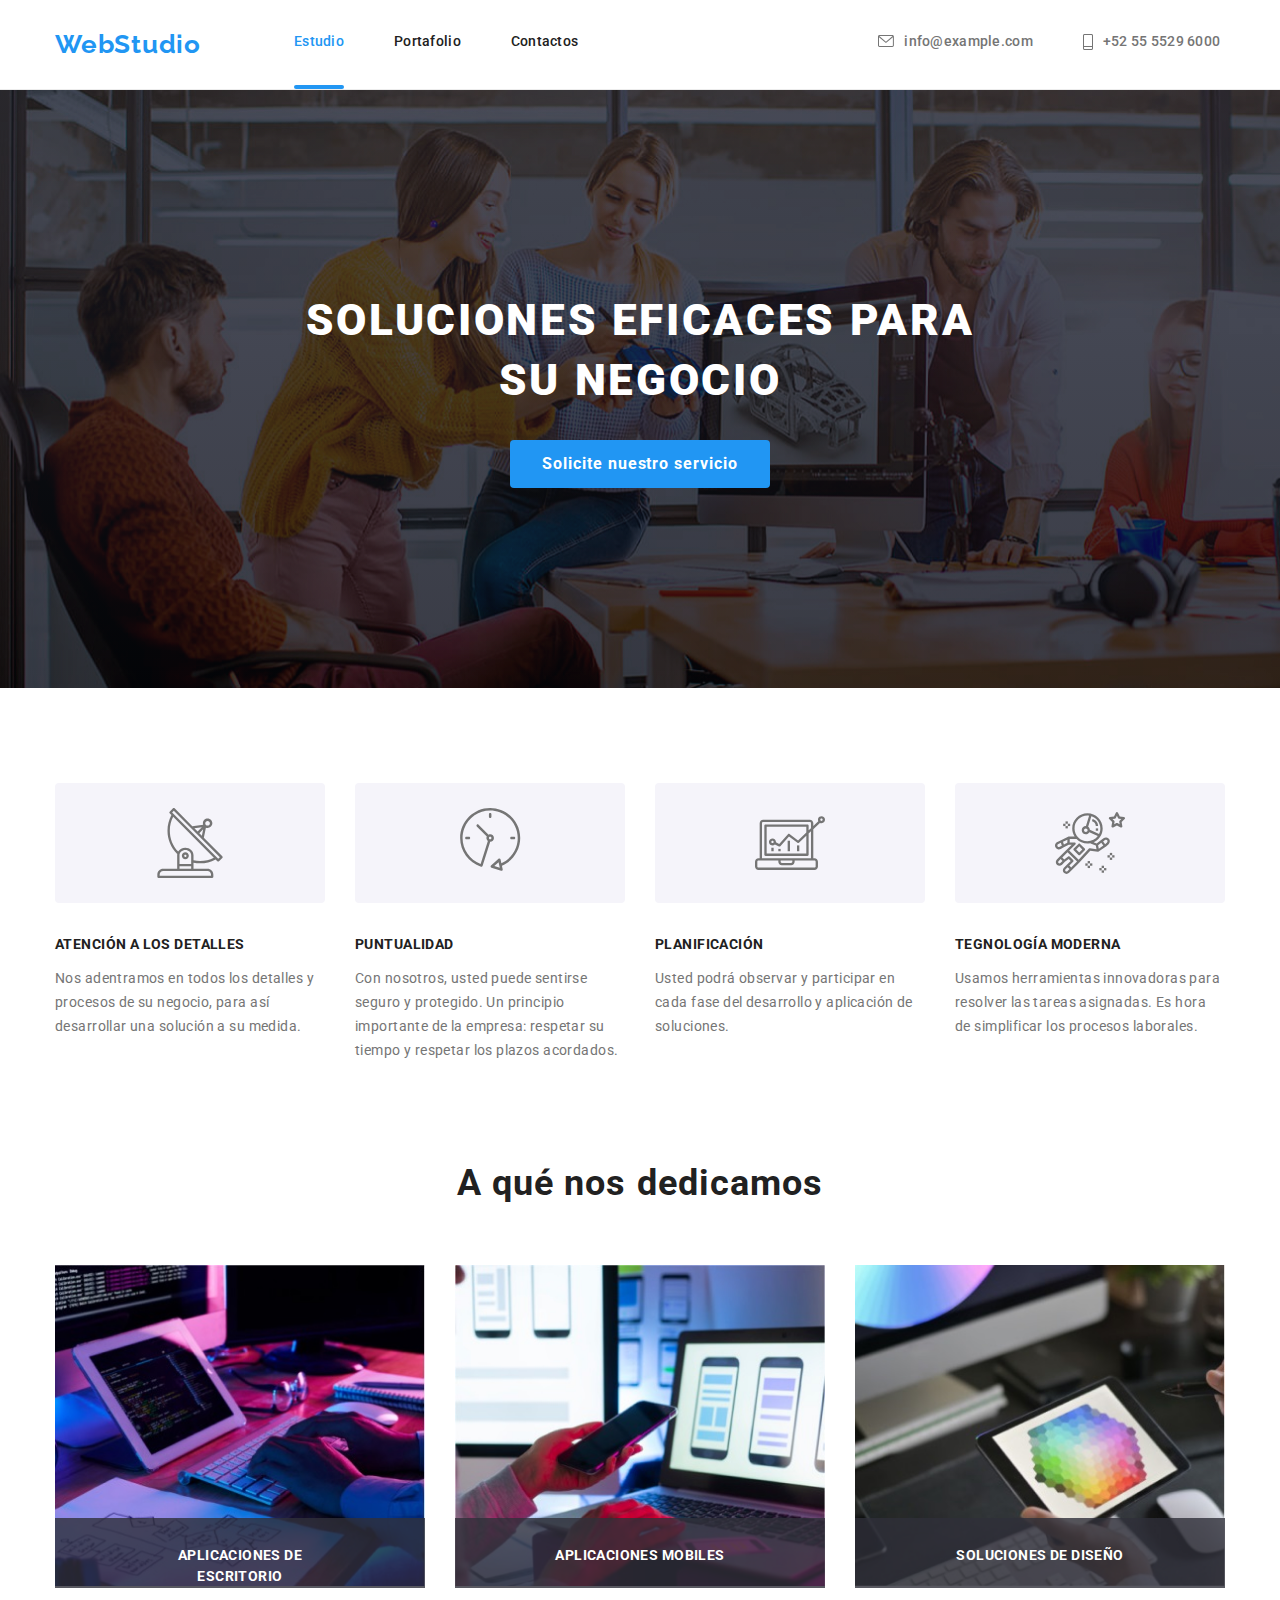
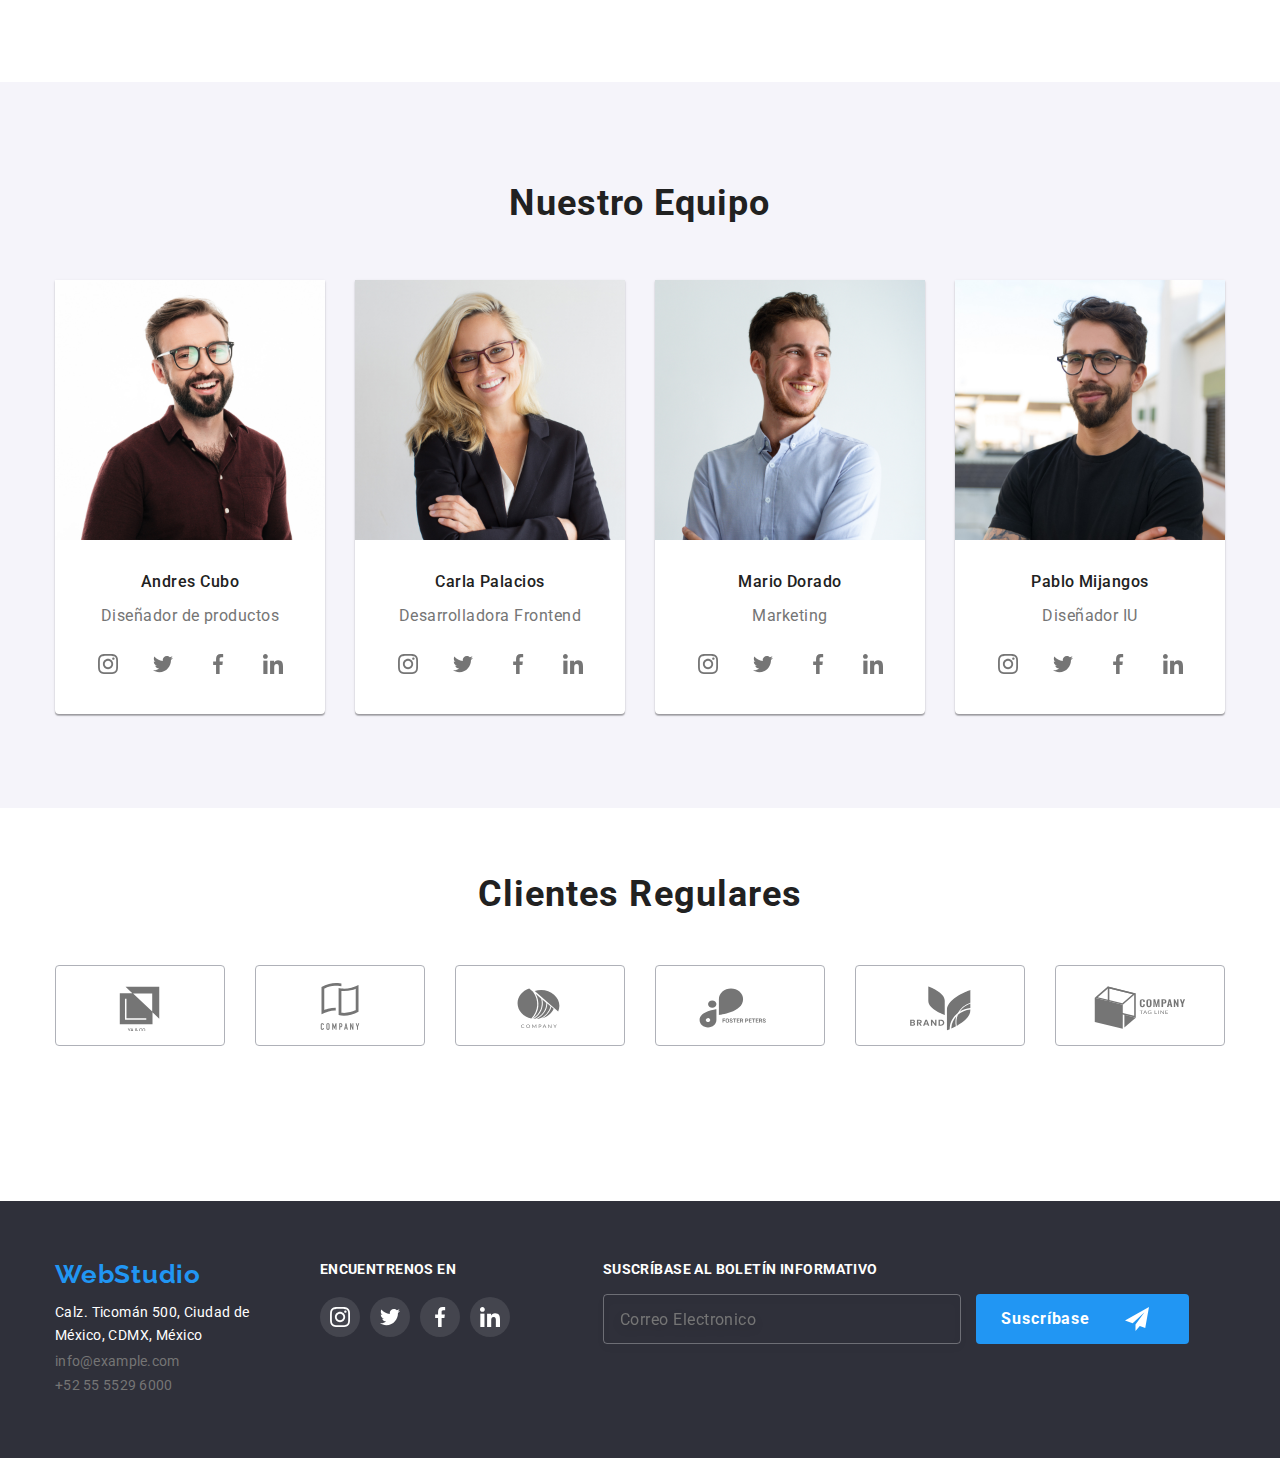
==== commit 1b786bd6: "Cambios pertinentes 04" ====
--- a/index.html
+++ b/index.html
@@ -548,14 +548,12 @@
                 <div class="set-btn-footer">
                   <button class="btn-send-footer" type="submit">
                     <p class="text-btn-send-footer">Suscríbase</p>
-                  </button>
-                  <div class="item-btn-footer">
                     <svg class="icon-send-btn-footer">
                       <use
                         href="./images/symbol-defs.svg#icon-enviarcono"
                       ></use>
                     </svg>
-                  </div>
+                  </button>
                 </div>
               </label>
             </div>
--- a/css/styles.css
+++ b/css/styles.css
@@ -797,26 +797,22 @@
   position: relative;
 }
 
-.item-btn-footer {
-  position: absolute;
-  right: 28px;
-  top: 13px;
-}
-
 .icon-send-btn-footer {
   height: 24.000051498413086px;
   width: 23.999996185302734px;
   fill: var(--background-color-header);
+  margin-left: 20px;
 }
 
 .btn-send-footer {
+  display: flex;
+  padding: 10px 40px;
+  align-items: center;
   font-size: 16px;
   font-weight: 700;
   line-height: 30px;
   letter-spacing: 0.06em;
   text-align: center;
-  width: 200px;
-  height: 50px;
   border: none;
   color: var(--background-color-header);
   background: var(--color-pseudoclase);
@@ -959,8 +955,7 @@
 }
 
 .btn-send-modal {
-  width: 200px;
-  height: 50px;
+  line-height: 1.88;
   background: var(--color-pseudoclase);
   color: white;
   border-radius: 4px;
